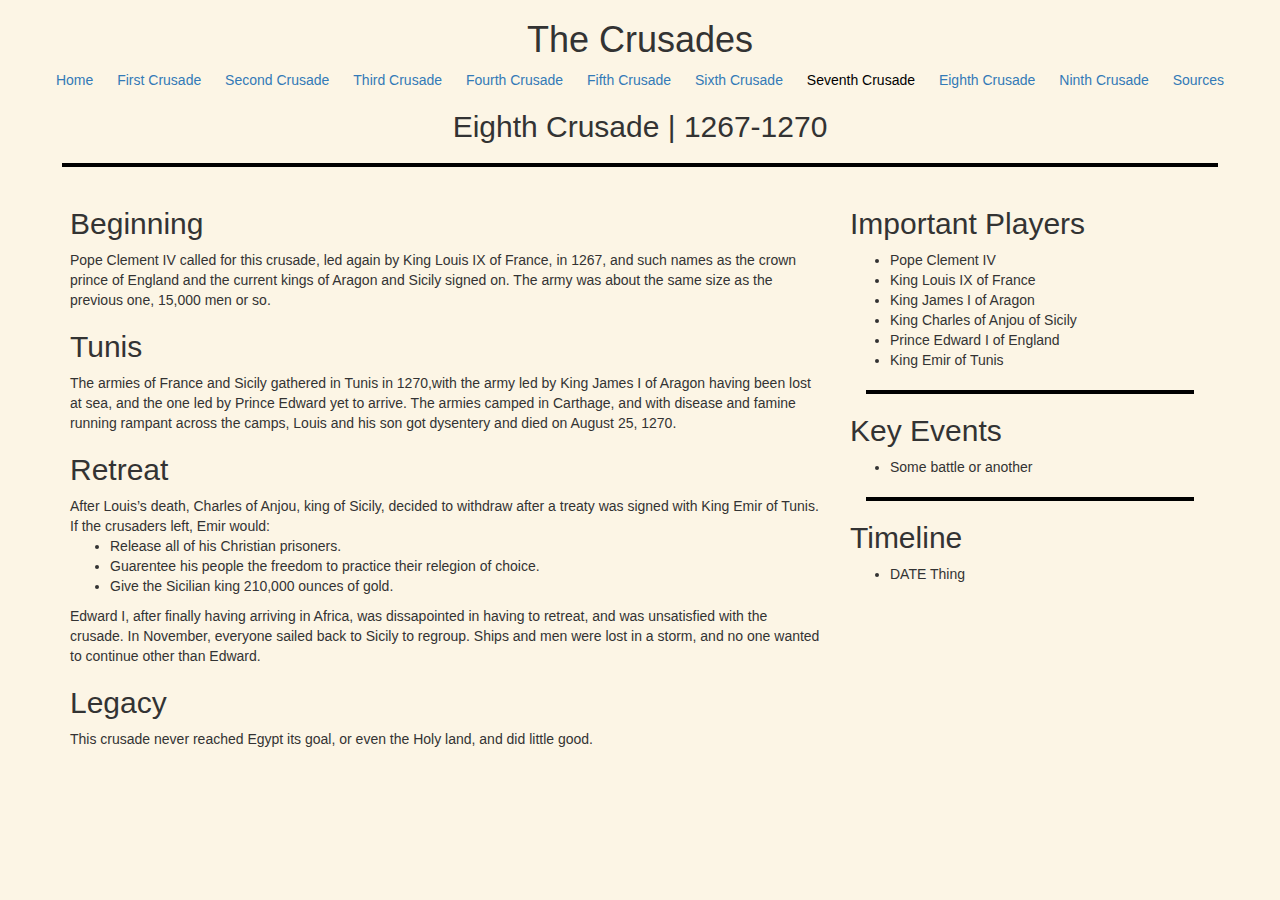
==== eighth_crusade.html @ 5288a916 "add eighth crusade, add important people to the seventh crusade" ====
<!DOCTYPE html>
<html lang="en" dir="ltr">
  <head>
    <meta charset="utf-8">

    <meta http-equiv="X-UA-Compatible" content="IE=edge">
    <meta name="viewport" content="width=device-width, initial-scale=1">

    <script src="https://ajax.googleapis.com/ajax/libs/jquery/1.12.4/jquery.min.js"></script>

    <!-- Bootstrap CSS -->
    <link rel="stylesheet" href="https://maxcdn.bootstrapcdn.com/bootstrap/3.3.7/css/bootstrap.min.css" integrity="sha384-BVYiiSIFeK1dGmJRAkycuHAHRg32OmUcww7on3RYdg4Va+PmSTsz/K68vbdEjh4u" crossorigin="anonymous">

    <!-- Bootstrap JavaScript -->
    <script src="https://maxcdn.bootstrapcdn.com/bootstrap/3.3.7/js/bootstrap.min.js" integrity="sha384-Tc5IQib027qvyjSMfHjOMaLkfuWVxZxUPnCJA7l2mCWNIpG9mGCD8wGNIcPD7Txa" crossorigin="anonymous"></script>

    <title>The Crusades | Eighth Crusade</title>
    <link rel="stylesheet" type="text/css" href="style.css">
  </head>
  <body>
    <div class="header cotainer-fluid text-center">
      <h1>The Crusades</h1>
      <div class="pages">
        <ul>
          <li><a href="index.html">Home</li>
          <li><a href="first_crusade.html">First Crusade</a></li>
          <li><a href="second_crusade.html">Second Crusade</a></li>
          <li><a href="third_crusade.html">Third Crusade</a></li>
          <li><a href="fourth_crusade.html">Fourth Crusade</a></li>
          <li><a href="fifth_crusade.html">Fifth Crusade</a></li>
          <li><a href="sixth_crusade.html">Sixth Crusade</a></li>
          <li><a class="current-page" href="seventh_crusade.html">Seventh Crusade</a></li>
          <li><a href="eighth_crusade.html">Eighth Crusade</a></li>
          <li><a href="ninth_crusade.html">Ninth Crusade</a></li>
          <li><a href="sources.html">Sources</a></li>
        </ul>
      </div>
      <h2>Eighth Crusade | 1267-1270</h2>
    </div>
    <hr>
    <div class="content container">
      <div class="row">
        <div class="col-xs-8">
          <div class="spark">
            <h2>Beginning</h2>
            <p>
              Pope Clement IV called for this crusade, led again by King Louis IX of France, in 1267, and such names as the crown prince of England and the current kings of Aragon and Sicily signed on.
              The army was about the same size as the previous one, 15,000 men or so.
            </p>
          </div>
          <div class="battles">
            <h2>Tunis</h2>
            <p>
              The armies of France and Sicily gathered in Tunis in 1270,with the army led by King James I of Aragon having been lost at sea, and the one led by Prince Edward yet to arrive.
              The armies camped in Carthage, and with disease and famine running rampant across the camps, Louis and his son got dysentery and died on August 25, 1270.
            </p>
          </div>
          <div class="treaty">
            <h2>Retreat</h2>
              After Louis’s death, Charles of Anjou, king of Sicily, decided to withdraw after a treaty was signed with King Emir of Tunis.  If the crusaders left, Emir would:
              <ul>
                <li>Release all of his Christian prisoners.</li>
                <li>Guarentee his people the freedom to practice their relegion of choice.</li>
                <li>Give the Sicilian king 210,000 ounces of gold.</li>
              </ul>
              Edward I, after finally having arriving in Africa, was dissapointed in having to retreat, and was unsatisfied with the crusade.
              In November, everyone sailed back to Sicily to regroup.
              Ships and men were lost in a storm, and no one wanted to continue other than Edward.
            </p>
          </div>
          <div class="Legacy">
            <h2>Legacy</h2>
            <p>
              This crusade never reached Egypt its goal, or even the Holy land, and did little good.
            </p>
          </div>
        </div>
        <div class="col-xs-4">
          <div class="impt-players">
            <h2>Important Players</h2>
            <ul>
              <li>Pope Clement IV</li>
              <li>King Louis IX of France</li>
              <li>King James I of Aragon</li>
              <li>King Charles of Anjou of Sicily</li>
              <li>Prince Edward I of England</li>
              <li>King Emir of Tunis</li>
            </ul>
          </div>
          <hr>
          <div class="key-events">
            <h2>Key Events</h2>
            <ul>
              <li>Some battle or another</li>
            </ul>
          </div>
          <hr>
          <div class="timeline">
            <h2>Timeline</h2>
            <ul>
              <li>DATE Thing</li>
            </ul>
          </div>
        </div>
      </div>
    </div>
  </body>
</html>
---- style.css ----
body{
  background-color:#FCF5E5;
}

.current-page{
  color:black;
  text-decoration:none;
}

.header li{
  display:inline-block;
  margin:0px 10px;
}

.header ul{
  padding:0px;
}

hr{
  color:black;
  background-color:black;
  border:solid;
  border-width:2px;
  width:90%;
}

.citation p{
  text-indent:-2em;
  margin-left:2em;
}
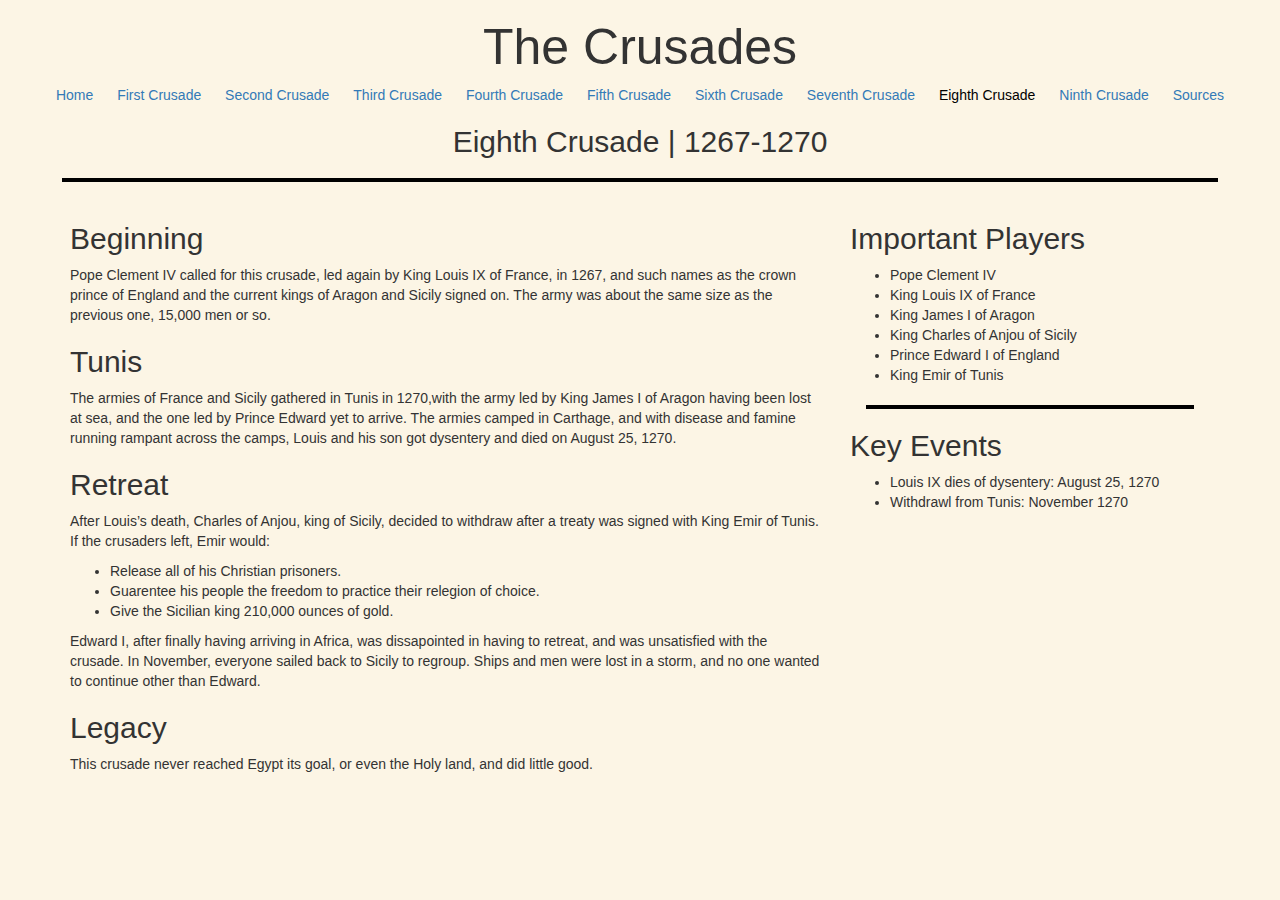
==== commit 78e75e47: "add key events, remove timeline, add timeline to index, edit styles, and fix spelling and grammer" ====
--- a/eighth_crusade.html
+++ b/eighth_crusade.html
@@ -29,8 +29,8 @@
           <li><a href="fourth_crusade.html">Fourth Crusade</a></li>
           <li><a href="fifth_crusade.html">Fifth Crusade</a></li>
           <li><a href="sixth_crusade.html">Sixth Crusade</a></li>
-          <li><a class="current-page" href="seventh_crusade.html">Seventh Crusade</a></li>
-          <li><a href="eighth_crusade.html">Eighth Crusade</a></li>
+          <li><a href="seventh_crusade.html">Seventh Crusade</a></li>
+          <li><a class="current-page" href="eighth_crusade.html">Eighth Crusade</a></li>
           <li><a href="ninth_crusade.html">Ninth Crusade</a></li>
           <li><a href="sources.html">Sources</a></li>
         </ul>
@@ -57,6 +57,7 @@
           </div>
           <div class="treaty">
             <h2>Retreat</h2>
+            <p>
               After Louis’s death, Charles of Anjou, king of Sicily, decided to withdraw after a treaty was signed with King Emir of Tunis.  If the crusaders left, Emir would:
               <ul>
                 <li>Release all of his Christian prisoners.</li>
@@ -91,14 +92,8 @@
           <div class="key-events">
             <h2>Key Events</h2>
             <ul>
-              <li>Some battle or another</li>
-            </ul>
-          </div>
-          <hr>
-          <div class="timeline">
-            <h2>Timeline</h2>
-            <ul>
-              <li>DATE Thing</li>
+              <li>Louis IX dies of dysentery: August 25, 1270</li>
+              <li>Withdrawl from Tunis: November 1270</li>
             </ul>
           </div>
         </div>
--- a/style.css
+++ b/style.css
@@ -28,3 +28,7 @@
   text-indent:-2em;
   margin-left:2em;
 }
+
+.header h1{
+  font-size: 50px;
+}
